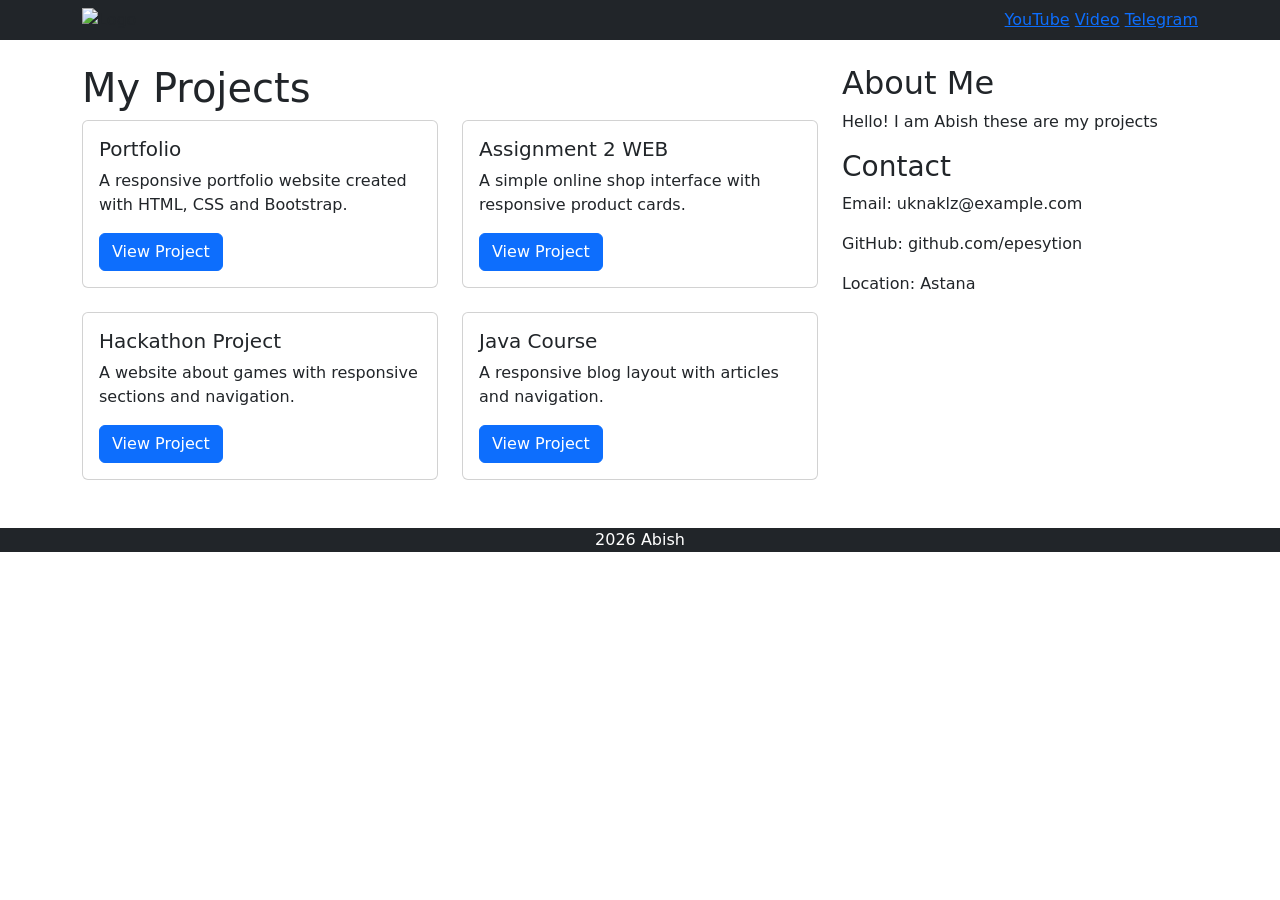
==== task4/index.html @ 963cb688 "finally" ====
<!DOCTYPE html>
<html lang="en">
<head>
    <meta charset="UTF-8">
    <meta name="viewport" content="width=device-width, initial-scale=1.0">
    <link href="https://cdn.jsdelivr.net/npm/bootstrap@5.3.8/dist/css/bootstrap.min.css" rel="stylesheet">
    <title>Document</title>
</head>
<body>
    
    <script src="https://cdn.jsdelivr.net/npm/bootstrap@5.3.8/dist/js/bootstrap.bundle.min.js"></script>

    <header class="header">
        <nav class="navbar bg-dark">
            <div class="container navbar-container">
                <img src="logo.png" width="70px" alt="Logo" class="logo">
                <div class="menu" id="menu">
                    <div class="hamburger">
                        <a href="https://www.youtube.com/">YouTube</a>
                        <a href="https://www.youtube.com/watch?v=eow125xV5-c">Video</a>
                        <a href="https://web.telegram.org/">Telegram</a>
                    </div>
                </div>
            </div>
        </nav>
    </header>
 <main class="container mt-4">
        <div class="row g-4">
            <section class="col-12 col-lg-8" id="projects">
                <h1>
                    My Projects
                </h1>
                <div class="row g-4">
                    <div class="col-12 col-md-6">
                        <div class="card h-100">
                            <div class="card-body">
                                <h5 class="card-title">
                                    Portfolio 
                                </h5>

                                <p class="card-text">
                                    A responsive portfolio website created
                                    with HTML, CSS and Bootstrap.
                                </p>

                                <a href="https://github.com/epesytion/PortfolioBegim" class="btn btn-primary">
                                    View Project
                                </a>

                            </div>

                        </div>

                    </div>


                    <div class="col-12 col-md-6">

                        <div class="card h-100">

                            <div class="card-body">

                                <h5 class="card-title">
                                    Assignment 2 WEB
                                </h5>

                                <p class="card-text">
                                    A simple online shop interface with
                                    responsive product cards.
                                </p>

                                <a href="https://github.com/epesytion/assignment2_WEB_ABISH" class="btn btn-primary">
                                    View Project
                                </a>
                            </div>
                        </div>
                    </div>
                    <div class="col-12 col-md-6">
                        <div class="card h-100">
                            <div class="card-body">
                                <h5 class="card-title">
                                    Hackathon Project
                                </h5>

                                <p class="card-text">
                                    A website about games with responsive
                                    sections and navigation.
                                </p>
                                <a href="https://github.com/BAITC-Hacks/hack-e38c07f2-juniors" class="btn btn-primary">
                                    View Project
                                </a>
                            </div>
                        </div>
                    </div>

                    <div class="col-12 col-md-6">
                        <div class="card h-100">
                            <div class="card-body">
                                <h5 class="card-title">
                                    Java Course
                                </h5>
                                <p class="card-text">
                                    A responsive blog layout with articles
                                    and navigation.
                                </p>
                                <a href="https://github.com/epesytion/JavaFinishing" class="btn btn-primary">
                                    View Project
                                </a>
                            </div>
                        </div>
                    </div>
                </div>
            </section>

            <aside class="col-12 col-lg-4">
                <div class="sidebar">
                    <h2>About Me</h2>

                    <p>
                        Hello! I am Abish these are my projects
                    </p>

                    <h3>Contact</h3>

                    <p>Email: uknaklz@example.com</p>

                    <p>GitHub: github.com/epesytion</p>

                    <p>Location: Astana</p>

                </div>
            </aside>
        </div>
    </main>

    <footer class="bg-dark mt-5 text-white text-center">
            2026 Abish
    </footer>


</body>
</html>
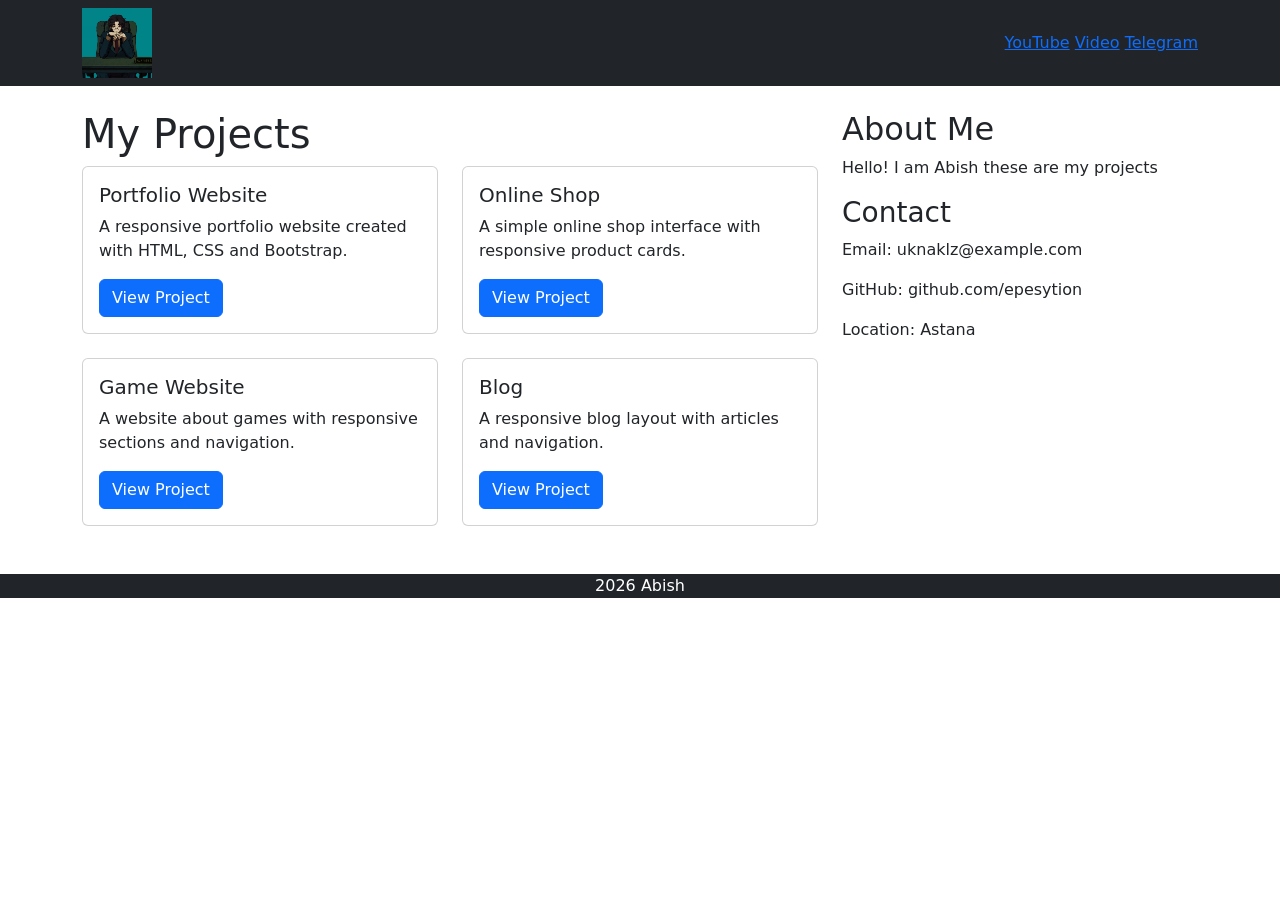
==== commit d5d546b5: "finally" ====
--- a/task4/index.html
+++ b/task4/index.html
@@ -25,9 +25,10 @@
         </nav>
     </header>
  <main class="container mt-4">
+
         <div class="row g-4">
             <section class="col-12 col-lg-8" id="projects">
-                <h1>
+                <h1 class="main-title">
                     My Projects
                 </h1>
                 <div class="row g-4">
@@ -35,7 +36,7 @@
                         <div class="card h-100">
                             <div class="card-body">
                                 <h5 class="card-title">
-                                    Portfolio 
+                                    Portfolio Website
                                 </h5>
 
                                 <p class="card-text">
@@ -43,7 +44,7 @@
                                     with HTML, CSS and Bootstrap.
                                 </p>
 
-                                <a href="https://github.com/epesytion/PortfolioBegim" class="btn btn-primary">
+                                <a href="#" class="btn btn-primary">
                                     View Project
                                 </a>
 
@@ -61,7 +62,7 @@
                             <div class="card-body">
 
                                 <h5 class="card-title">
-                                    Assignment 2 WEB
+                                    Online Shop
                                 </h5>
 
                                 <p class="card-text">
@@ -69,7 +70,7 @@
                                     responsive product cards.
                                 </p>
 
-                                <a href="https://github.com/epesytion/assignment2_WEB_ABISH" class="btn btn-primary">
+                                <a href="#" class="btn btn-primary">
                                     View Project
                                 </a>
                             </div>
@@ -79,14 +80,14 @@
                         <div class="card h-100">
                             <div class="card-body">
                                 <h5 class="card-title">
-                                    Hackathon Project
+                                    Game Website
                                 </h5>
 
                                 <p class="card-text">
                                     A website about games with responsive
                                     sections and navigation.
                                 </p>
-                                <a href="https://github.com/BAITC-Hacks/hack-e38c07f2-juniors" class="btn btn-primary">
+                                <a href="#" class="btn btn-primary">
                                     View Project
                                 </a>
                             </div>
@@ -97,13 +98,13 @@
                         <div class="card h-100">
                             <div class="card-body">
                                 <h5 class="card-title">
-                                    Java Course
+                                    Blog
                                 </h5>
                                 <p class="card-text">
                                     A responsive blog layout with articles
                                     and navigation.
                                 </p>
-                                <a href="https://github.com/epesytion/JavaFinishing" class="btn btn-primary">
+                                <a href="#" class="btn btn-primary">
                                     View Project
                                 </a>
                             </div>
